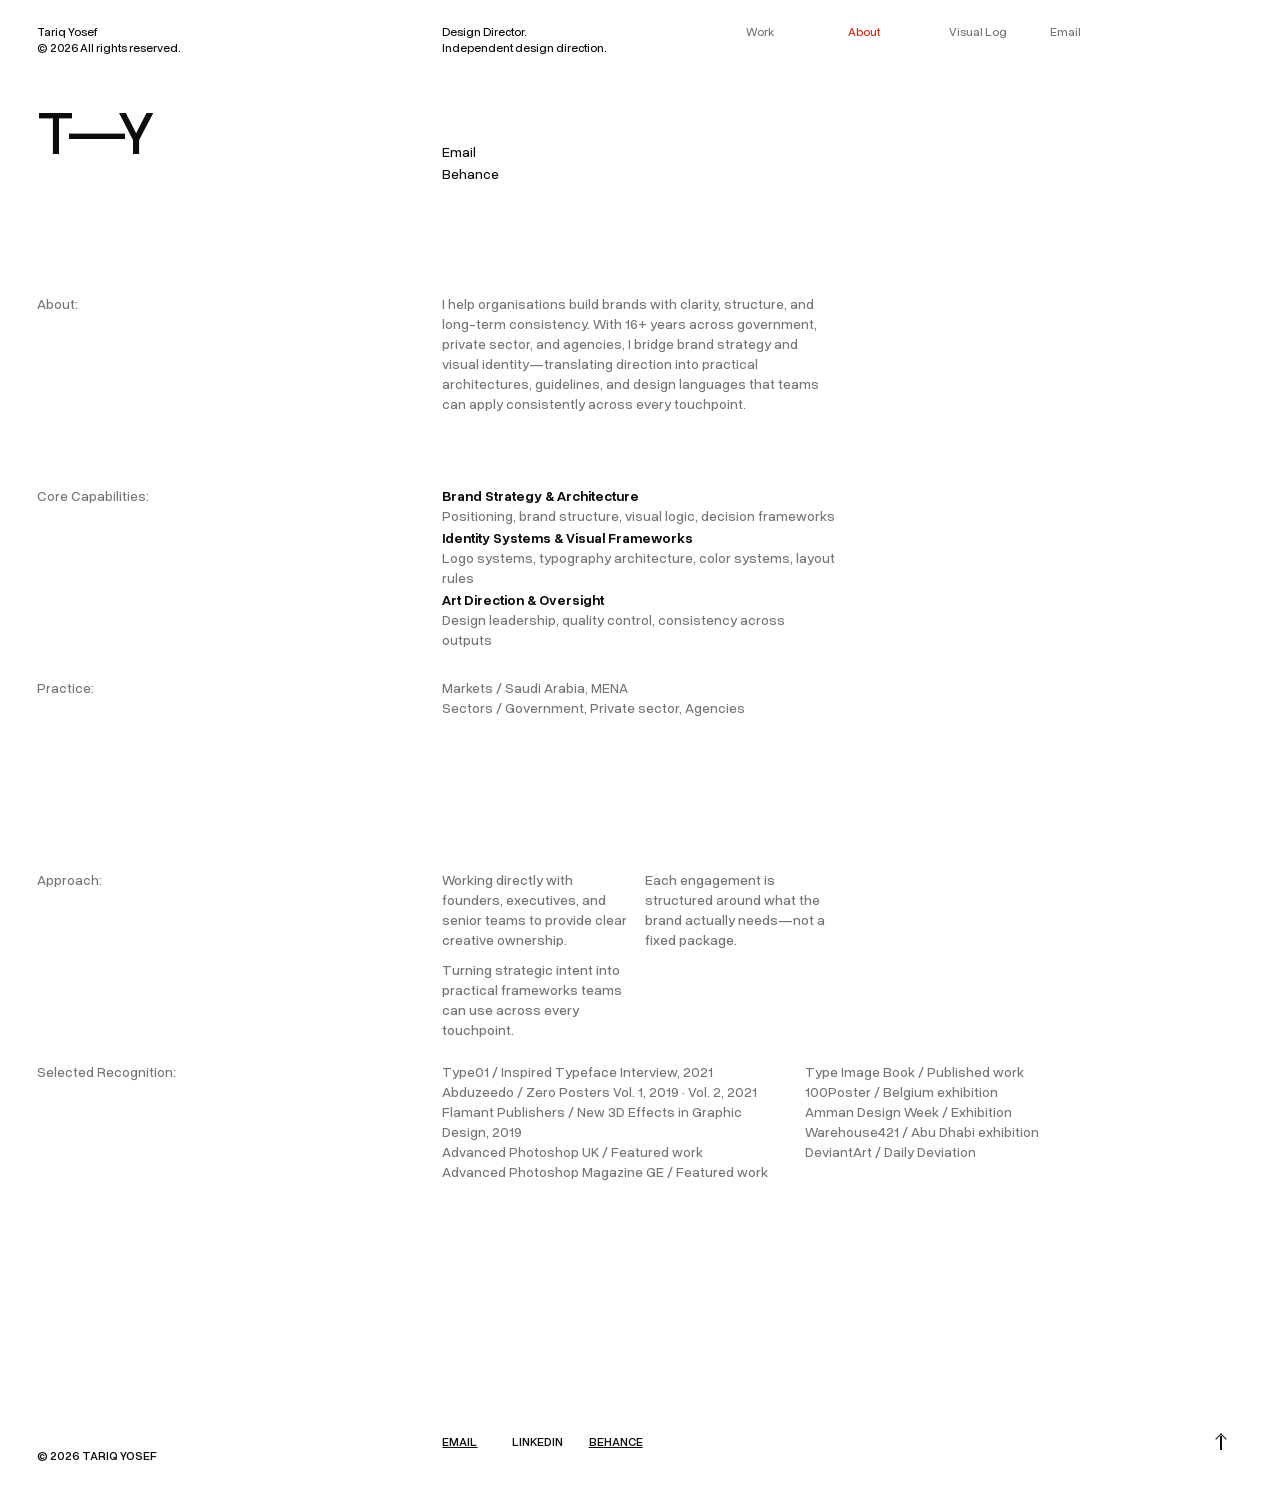
==== about/index.html @ 998d00fc "Use Overused Grotesk typography" ====
<!doctype html>
<html lang="en">
<head>
  <meta charset="utf-8">
  <meta name="viewport" content="width=device-width, initial-scale=1">
  <title>About — Tariq Yosef, Design Director</title>
  <meta name="description" content="About Tariq Yosef, an independent Design Director working across brand systems, visual direction and identity systems.">
  <meta name="theme-color" content="#ffffff">
  <meta property="og:title" content="About — Tariq Yosef, Design Director">
  <meta property="og:description" content="Independent design direction, identity systems and brand governance across Saudi Arabia and MENA.">
  <meta property="og:type" content="website">
  <meta property="og:url" content="https://tariqdesign.com/about/">
  <link rel="canonical" href="https://tariqdesign.com/about/">
  <link rel="stylesheet" href="../styles.css?v=52">
  <script defer src="../script.js?v=26"></script>
</head>
<body data-page="about">
  <a class="skip-link" href="#main">Skip to content</a>

  <header class="information-layer site-information" id="top" aria-label="Portfolio information">
    <div class="information-column">
      <p><a class="identity-home-link" href="../" aria-label="Go to homepage"><span data-site="name">Tariq Yosef</span><br>© <span data-year></span> All rights reserved.</a></p>
    </div>
    <div class="information-column">
      <p><span data-professional-title>Design Director</span>.<br>Independent design direction.</p>
    </div>
    <nav class="site-nav site-menu" aria-label="Primary navigation">
      <a href="../work/">Work</a>
      <a href="./" aria-current="page">About</a>
      <a href="../visual-log/">Visual Log</a>
      <a data-link="email" hidden>Email</a>
    </nav>
  </header>

  <main id="main">
    <section class="profile-panel about-profile" aria-labelledby="about-heading">
      <a class="profile-mark profile-mark-link profile-mark--internal" href="../" aria-label="Go to homepage">T—Y</a>
      <div class="hero-contact">
        <a data-link="email" hidden></a>
        <a data-link="linkedInUrl" target="_blank" rel="noopener noreferrer" hidden>LinkedIn</a>
        <a data-link="behanceUrl" target="_blank" rel="noopener noreferrer" hidden>Behance</a>
      </div>
      <h1 class="visually-hidden" id="about-heading">About Tariq Yosef</h1>
      <div class="profile-details">
        <div>
          <p class="detail-heading"><span data-label="about">About</span>:</p>
          <p class="profile-copy" data-introduction></p>
        </div>
        <div>
          <p class="detail-heading"><span data-label="capabilities">Capabilities</span>:</p>
          <ul data-capabilities></ul>
        </div>
        <div>
          <p class="detail-heading">Practice:</p>
          <ul data-practice></ul>
        </div>
        <div>
          <p class="detail-heading">Approach:</p>
          <ul data-approach></ul>
        </div>
        <div>
          <p class="detail-heading">Selected <span data-label="recognition">recognition</span>:</p>
          <ul data-recognition></ul>
        </div>
        <div class="about-sections" data-about-sections></div>
      </div>
    </section>
  </main>

  <footer class="site-footer">
    <p>© <span data-year></span> <span data-site="name">Tariq Yosef</span></p>
    <div class="site-footer-links">
      <a data-link="email" hidden></a>
      <a data-link="linkedInUrl" target="_blank" rel="noopener noreferrer" hidden>LinkedIn</a>
      <a data-link="behanceUrl" target="_blank" rel="noopener noreferrer" hidden>Behance</a>
    </div>
    <a class="back-to-top" href="#top" aria-label="Back to top"><span class="back-to-top-icon" aria-hidden="true"></span></a>
  </footer>

  <p class="content-error" data-error role="status" hidden></p>
</body>
</html>
---- styles.css ----
@font-face {
  font-family: "Overused Grotesk";
  src: url("assets/fonts/OverusedGrotesk-VF.woff2") format("woff2");
  font-style: normal;
  font-weight: 300 900;
  font-display: swap;
}

:root {
  --paper: #fff;
  --ink: #0d0d0d;
  --muted: #747474;
  --blue: #416ddd;
  --active: #d9270c;
  --gap: 10px;
  --edge: clamp(20px, 2.92vw, 42px);
  --type-body: 14px;
  --type-header: 12px;
  --micro: var(--type-body);
  --site-grid: repeat(12, minmax(0, 1fr));
  --gallery-target-ratio: 0.56;
  --gallery-max-items: 3;
}

* {
  box-sizing: border-box;
}

html {
  scroll-behavior: smooth;
}

body {
  margin: 0;
  background: var(--paper);
  color: var(--ink);
  font-family: "Overused Grotesk", "Helvetica Neue", Helvetica, Arial, sans-serif;
  font-weight: 420;
  -webkit-font-smoothing: antialiased;
}

body.quick-view-open {
  overflow: hidden;
}

a {
  color: inherit;
}

a:hover {
  color: var(--blue);
}

button,
a {
  -webkit-tap-highlight-color: transparent;
}

button:focus-visible,
a:focus-visible {
  outline: 2px solid var(--blue);
  outline-offset: 3px;
}

.skip-link {
  position: fixed;
  z-index: 100;
  top: -60px;
  left: 8px;
  padding: 8px 10px;
  background: #000;
  color: #fff;
  font: 600 11px/1.1 "Overused Grotesk", "Helvetica Neue", Helvetica, Arial, sans-serif;
}

.skip-link:focus {
  top: 8px;
}

.information-layer {
  position: absolute;
  z-index: 20;
  inset: 8px var(--edge) auto;
  width: auto;
  display: grid;
  grid-template-columns: var(--site-grid);
  gap: var(--gap);
  color: #fff;
  mix-blend-mode: difference;
  pointer-events: none;
  font-family: "Overused Grotesk", "Helvetica Neue", Helvetica, Arial, sans-serif;
  font-size: var(--type-header);
  font-weight: 500;
  line-height: 1.3;
  letter-spacing: 0.015em;
  text-transform: uppercase;
  text-shadow: 0 0 0.35px currentColor;
}

.information-column:first-child {
  grid-column: 1;
}

.information-column:last-child {
  grid-column: 2;
}

.information-column,
.profile-details > div,
.profile-details > div > :not(.detail-heading),
.about-section,
.about-section-content {
  min-width: 0;
}

.information-layer p {
  margin: 0 0 20px;
}

.information-layer a {
  pointer-events: auto;
  text-decoration: underline;
  text-underline-offset: 0.13em;
}

.information-layer .identity-home-link,
.profile-mark-link {
  text-decoration: none;
}

.profile-panel {
  min-height: 0;
  display: grid;
  grid-template-columns: var(--site-grid);
  gap: var(--gap);
  padding: 78px var(--edge) 10rem;
}

.profile-mark {
  align-self: start;
  font-size: clamp(4.5rem, 12vw, 11rem);
  font-weight: 470;
  line-height: 0.76;
  letter-spacing: -0.085em;
  white-space: nowrap;
}

.profile-mark-link {
  display: block;
}

.profile-details {
  grid-column: 1 / -1;
  display: block;
  align-self: start;
  margin-top: clamp(6rem, 8vw, 9rem);
  font-family: "Overused Grotesk", "Helvetica Neue", Helvetica, Arial, sans-serif;
  font-size: var(--micro);
  font-weight: 500;
  line-height: 1.35;
  text-transform: none;
}

.profile-details > div {
  display: grid;
  grid-template-columns: var(--site-grid);
  column-gap: var(--gap);
  align-items: start;
  margin: 0;
  padding: clamp(26px, 3.8vw, 64px) 0;
}

.profile-details > div:first-child {
  padding-top: 0;
}

.profile-details > div > :not(.detail-heading) {
  grid-column: 2 / span 2;
}

.detail-heading {
  grid-column: 1;
  margin: 0;
  font-weight: 520;
}

.profile-details ul {
  margin: 0;
  padding: 0;
  color: var(--muted);
  list-style: none;
}

.profile-copy {
  max-width: 72ch;
  margin: 0;
  color: var(--muted);
  font-family: "Overused Grotesk", "Helvetica Neue", Helvetica, Arial, sans-serif;
  font-size: var(--type-body);
  font-weight: 450;
  line-height: 1.42;
  letter-spacing: 0;
  text-transform: none;
}

[data-approach] {
  display: grid;
  grid-template-columns: repeat(2, minmax(0, 1fr));
  column-gap: clamp(18px, 2vw, 42px);
  row-gap: 16px;
  font-family: "Overused Grotesk", "Helvetica Neue", Helvetica, Arial, sans-serif;
  font-size: var(--type-body);
  font-weight: 450;
  line-height: 1.38;
  letter-spacing: 0;
  text-transform: none;
}

[data-approach] li + li {
  margin-top: 0;
}

[data-recognition] {
  grid-column: 2 / -1 !important;
  columns: 2;
  column-gap: clamp(18px, 2vw, 42px);
}

[data-recognition] li {
  break-inside: avoid;
}

[data-capabilities] li + li {
  margin-top: 8px;
}

.capability-title,
.capability-description {
  display: block;
}

.capability-title {
  color: var(--ink);
  font-weight: 600;
}

.capability-description {
  margin-top: 2px;
  font-size: 1em;
  line-height: 1.35;
  text-transform: none;
}

.about-sections {
  display: contents !important;
}

.about-section {
  display: grid;
  grid-template-columns: var(--site-grid);
  column-gap: var(--gap);
  align-items: start;
  padding: clamp(26px, 3.8vw, 64px) 0;
}

.about-section-content {
  grid-column: 2 / span 2;
  color: var(--muted);
}

.about-section-content--one {
  grid-column: 2 / span 1;
}

.about-section-content--three,
.about-section-content--split {
  grid-column: 2 / -1;
}

.about-section-content--split {
  display: grid;
  grid-template-columns: repeat(2, minmax(0, 1fr));
  gap: clamp(18px, 2vw, 42px);
}

.about-section-content--image-left .about-image {
  order: -1;
}

.about-rich-text {
  font-family: "Overused Grotesk", "Helvetica Neue", Helvetica, Arial, sans-serif;
  font-weight: 450;
  line-height: 1.42;
  letter-spacing: 0;
  text-transform: none;
}

.about-rich-text--small {
  font-size: var(--type-header);
}

.about-rich-text--standard {
  font-size: var(--type-body);
}

.about-rich-text--large {
  font-size: clamp(16pt, 1.8vw, 22pt);
  line-height: 1.28;
}

.about-rich-text h3,
.about-rich-text p,
.about-rich-text ul,
.about-rich-text ol {
  margin: 0 0 0.75em;
}

.about-rich-text > :last-child {
  margin-bottom: 0;
}

.about-rich-text h3 {
  color: var(--ink);
  font-size: 1em;
  font-weight: 600;
}

.about-rich-text ul,
.about-rich-text ol {
  padding-left: 1.2em;
}

.about-rich-text a {
  text-decoration: underline;
  text-underline-offset: 0.13em;
}

.about-image {
  min-width: 0;
  margin: 0;
}

.about-image img {
  width: 100%;
  height: auto;
  display: block;
  border-radius: 0;
}

.about-image figcaption {
  margin-top: 7px;
  color: var(--muted);
  font-size: var(--type-header);
  line-height: 1.3;
}

.visual-feed {
  padding: 0 var(--edge) var(--edge);
}

.feed-grid {
  display: block;
}

.project-group {
  display: block;
  padding: clamp(30px, 4vw, 68px) 0;
}

.project-group:first-child {
  padding-top: 0;
}

.project-heading {
  display: grid;
  grid-template-columns: var(--site-grid);
  column-gap: var(--gap);
  align-items: start;
  margin-bottom: clamp(24px, 2.2vw, 40px);
  font-size: var(--micro);
  line-height: 1.3;
}

.project-heading h2,
.project-heading p {
  margin: 0;
}

.project-heading h2 {
  grid-column: 1;
  font-size: inherit;
  font-weight: 620;
}

.project-heading p {
  grid-column: 2 / span 2;
  width: min(100%, 62ch);
  color: var(--muted);
  overflow-wrap: anywhere;
}

@media (min-width: 1200px) {
  .project-heading p {
    width: min(75%, 62ch);
  }
}

.project-media,
.project-images {
  display: grid;
  gap: clamp(10px, 1.4vw, 20px);
}

.project-video {
  min-width: 0;
  margin: 0;
  border-radius: 0;
  overflow: hidden;
  background: #111;
}

.project-video video {
  width: 100%;
  height: auto;
  display: block;
  background: #111;
}

.project-video.has-fallback {
  position: relative;
  background: #e8e8e8;
}

.project-video-fallback {
  width: 100%;
  height: auto;
  display: block;
}

.project-video.has-fallback video {
  position: absolute;
  inset: 0;
  height: 100%;
  object-fit: cover;
  opacity: 0;
  transition: opacity 180ms ease;
}

.project-video.has-fallback.is-video-ready video {
  opacity: 1;
}

.project-video.has-video-error video {
  display: none;
}

.project-slider {
  position: relative;
  min-width: 0;
  aspect-ratio: var(--slider-ratio, 16 / 10);
  border-radius: 0;
  overflow: hidden;
  background: #e8e8e8;
}

.slider-viewport {
  position: absolute;
  inset: 0;
}

.slider-viewport {
  display: flex;
  transform: translate3d(var(--slider-offset, 0%), 0, 0);
  transition: transform 500ms cubic-bezier(0.22, 1, 0.36, 1);
}

.slider-viewport.is-resetting {
  transition: none;
}

.slider-slide {
  position: relative;
  flex: 0 0 100%;
  width: 100%;
  height: 100%;
  display: block;
  margin: 0;
  padding: 0;
  border: 0;
  background: transparent;
  cursor: zoom-in;
}

.slider-slide--clone {
  pointer-events: none;
}

.slider-slide img {
  width: 100%;
  height: 100%;
  display: block;
  object-fit: cover;
}

.slider-dots {
  position: absolute;
  z-index: 2;
  bottom: 12px;
  left: 50%;
  display: flex;
  align-items: center;
  gap: 2px;
  transform: translateX(-50%);
}

.slider-dot {
  width: 24px;
  height: 24px;
  display: grid;
  place-items: center;
  margin: 0;
  padding: 0;
  border: 0;
  background: transparent;
  cursor: pointer;
}

.slider-dot::before {
  width: 7px;
  height: 7px;
  border: 1px solid #fff;
  border-radius: 50%;
  background: transparent;
  box-shadow: 0 0 0 1px rgba(0, 0, 0, 0.18);
  content: "";
}

.slider-dot[aria-current="true"]::before {
  background: #fff;
}

.project-row {
  display: flex;
  align-items: stretch;
  gap: var(--gap);
}

.project-image {
  flex: var(--image-ratio, 1.25) 1 0;
  min-width: 0;
  margin: 0;
}

.project-row--incomplete .project-image {
  flex: 0 1 var(--incomplete-width, calc(50% - (var(--gap) / 2)));
}

.feed-image-button {
  width: 100%;
  display: block;
  margin: 0;
  padding: 0;
  border: 0;
  border-radius: 0;
  overflow: hidden;
  background: #e8e8e8;
  cursor: zoom-in;
}

.project-image .feed-image-button {
  aspect-ratio: var(--image-ratio, 5 / 4);
}

.feed-image-button img {
  display: block;
  width: 100%;
  height: calc(100% + 48px);
  margin-top: -24px;
  object-fit: cover;
  transform: translate3d(0, var(--parallax-y, 0), 0) scale(1.01);
  transition: transform 180ms linear, opacity 180ms ease;
  will-change: transform;
}

.feed-image-button:hover img {
  transform: translate3d(0, var(--parallax-y, 0), 0) scale(1.025);
}

.feed-image-button:active img {
  opacity: 0.7;
}

.feed-footer {
  display: grid;
  grid-template-columns: minmax(0, 1fr) auto;
  column-gap: var(--gap);
  row-gap: clamp(24px, 3vw, 48px);
  align-content: start;
  padding: clamp(5rem, 10vw, 8rem) var(--edge) var(--edge);
  font-family: "Overused Grotesk", "Helvetica Neue", Helvetica, Arial, sans-serif;
  font-size: var(--micro);
  font-weight: 500;
  line-height: 1.35;
  text-transform: uppercase;
}

.feed-footer p,
.feed-footer a {
  margin: 0;
}

.feed-footer p {
  max-width: 60ch;
}

.footer-summary,
.footer-contact,
.footer-portfolio {
  grid-column: 1;
}

.footer-summary {
  grid-column: 1 / -1;
}

.footer-contact {
  color: var(--muted);
  font-weight: 420;
  text-transform: none;
}

.back-to-top {
  grid-column: 2;
  align-self: center;
  justify-self: end;
  width: 28px;
  height: 28px;
  display: grid;
  place-items: center;
  text-decoration: none;
}

.back-to-top-icon {
  position: relative;
  width: 13px;
  height: 17px;
  display: block;
}

.back-to-top-icon::before {
  position: absolute;
  top: 1px;
  left: 3px;
  width: 7px;
  height: 7px;
  border-top: 1.5px solid currentColor;
  border-left: 1.5px solid currentColor;
  content: "";
  transform: rotate(45deg);
}

.back-to-top-icon::after {
  position: absolute;
  top: 2px;
  left: 6px;
  width: 1.5px;
  height: 14px;
  background: currentColor;
  content: "";
}

.quick-view {
  width: 100vw;
  max-width: none;
  height: 100svh;
  max-height: none;
  margin: 0;
  padding: 2.5rem;
  border: 0;
  background: rgba(0, 0, 0, 0.85);
  color: #fff;
}

.quick-view::backdrop {
  background: transparent;
}

.quick-view[open] {
  display: grid;
  grid-template-columns: 44px minmax(0, 1fr) 44px;
  grid-template-rows: minmax(0, 1fr) auto;
  align-items: center;
  gap: 10px;
}

.quick-media {
  grid-column: 2;
  grid-row: 1;
  min-width: 0;
  height: 100%;
  display: grid;
  grid-template-rows: minmax(0, 1fr) auto;
  place-items: center;
  margin: 0;
}

.quick-media img {
  min-width: 0;
  max-width: 100%;
  max-height: calc(100svh - 12rem);
  width: auto;
  height: auto;
  object-fit: contain;
}

.quick-media figcaption {
  justify-self: center;
  width: min(100%, 72rem);
  padding-top: 8px;
  font-family: "Overused Grotesk", "Helvetica Neue", Helvetica, Arial, sans-serif;
  font-size: 0.917rem;
  font-weight: 500;
  line-height: 1.3;
  letter-spacing: 0.06em;
  text-transform: uppercase;
}

.quick-caption span {
  display: block;
  text-align: center;
}

.quick-close,
.quick-arrow {
  z-index: 2;
  min-width: 44px;
  min-height: 44px;
  padding: 0;
  border: 0;
  background: transparent;
  color: #fff;
  font: 400 24px/1 "Overused Grotesk", "Helvetica Neue", Helvetica, Arial, sans-serif;
  cursor: pointer;
}

.quick-close {
  position: absolute;
  top: 10px;
  right: 10px;
  font-size: 32px;
  font-weight: 300;
}

.quick-previous { grid-column: 1; grid-row: 1; }
.quick-next { grid-column: 3; grid-row: 1; }

.quick-count {
  grid-column: 2;
  grid-row: 2;
  justify-self: center;
  margin: 0;
  color: #aaa;
  font-family: "Overused Grotesk", "Helvetica Neue", Helvetica, Arial, sans-serif;
  font-size: 0.917rem;
}

.visually-hidden {
  position: absolute;
  width: 1px;
  height: 1px;
  padding: 0;
  margin: -1px;
  overflow: hidden;
  clip: rect(0, 0, 0, 0);
  white-space: nowrap;
  border: 0;
}

.content-error {
  position: fixed;
  z-index: 100;
  right: 8px;
  bottom: 8px;
  max-width: 28rem;
  margin: 0;
  padding: 10px;
  background: #000;
  color: #fff;
  font: 500 10px/1.2 "Overused Grotesk", "Helvetica Neue", Helvetica, Arial, sans-serif;
}

@media (max-width: 700px) {
  :root {
    --edge: 7px;
    --gap: 5px;
    --site-grid: repeat(2, minmax(0, 1fr));
    --gallery-target-ratio: 0.615;
    --gallery-max-items: 2;
  }

  .information-layer {
    position: relative;
    inset: auto;
    width: auto;
    margin: 7px;
    grid-template-columns: var(--site-grid);
  }

  .information-column {
    overflow-wrap: anywhere;
  }

  .information-layer p {
    margin-bottom: 14px;
  }

  .profile-panel {
    min-height: 100svh;
    display: block;
    padding: 48px 7px 90px;
  }

  .profile-mark {
    font-size: 18vw;
  }

  .profile-details {
    width: 100%;
    display: block;
    margin: 140px 0 0;
  }

  .profile-details > div {
    display: grid;
    grid-template-columns: var(--site-grid);
    column-gap: var(--gap);
    padding: 28px 0;
  }

  .profile-details > div:first-child {
    padding-top: 0;
  }

  .profile-details > div > :not(.detail-heading),
  [data-recognition] {
    grid-column: 2 !important;
    overflow-wrap: anywhere;
  }

  .about-section {
    display: grid;
    grid-template-columns: var(--site-grid);
    column-gap: var(--gap);
    padding: 28px 0;
  }

  .about-section-content,
  .about-section-content--one,
  .about-section-content--two,
  .about-section-content--three,
  .about-section-content--split {
    grid-column: 2 / -1;
  }

  .about-section-content--split {
    grid-template-columns: minmax(0, 1fr);
    gap: 20px;
  }

  [data-approach] {
    display: block;
  }

  [data-approach] li + li {
    margin-top: 8px;
  }

  [data-recognition] {
    columns: 1;
  }

  .feed-grid {
    display: block;
  }

  .project-group {
    display: block;
    padding: 38px 0;
  }

  .project-heading {
    margin-bottom: 20px;
  }

  .project-heading p {
    grid-column: 2 / -1;
    width: 100%;
    max-width: 45ch;
  }

  .project-images {
    gap: var(--gap);
  }

  .feed-footer {
    display: grid;
    grid-template-columns: minmax(0, 1fr) auto;
    row-gap: 32px;
    padding: 6rem var(--edge) var(--edge);
  }

  .footer-summary,
  .footer-contact,
  .footer-portfolio {
    grid-column: 1;
  }

  .back-to-top {
    grid-column: 2;
    justify-self: end;
  }

  .footer-summary,
  .footer-contact,
  .footer-portfolio {
    grid-column: 1 / -1;
    max-width: 100%;
    overflow-wrap: anywhere;
  }

  .back-to-top {
    grid-column: 2;
  }

  .feed-footer a {
    display: inline-block;
    margin-top: 0;
  }

  .quick-view {
    padding: 38px 6px 24px;
  }

  .quick-view[open] {
    grid-template-columns: 40px minmax(0, 1fr) 40px;
    gap: 2px;
  }

  .quick-media img {
    max-height: calc(100svh - 110px);
  }
}

/* Twelve-column composition from the approved 1440px layouts. */
.information-layer {
  inset: 24px var(--edge) auto;
  color: var(--ink);
  mix-blend-mode: normal;
  font-size: var(--type-header);
  font-weight: 450;
  line-height: 1.35;
  letter-spacing: 0;
  text-transform: none;
  text-shadow: none;
}

.information-layer p {
  margin-bottom: 24px;
}

.information-column:first-child {
  grid-column: 1 / span 2;
}

.site-information .information-column:nth-child(2) {
  grid-column: 5 / span 2;
}

.site-information .site-menu {
  grid-column: 8 / span 4;
  display: grid;
  grid-template-columns: repeat(4, minmax(0, 1fr));
  gap: var(--gap);
  justify-content: initial;
}

.site-menu a {
  justify-self: start;
  color: var(--muted);
}

.site-menu a[aria-current="page"] {
  color: var(--active);
  text-decoration: none;
}

.profile-panel,
.about-profile,
.work-profile {
  min-height: 0;
  grid-template-columns: var(--site-grid);
  padding: 112px var(--edge) clamp(7rem, 12vw, 11rem);
}

.profile-mark,
.home-profile .profile-mark {
  grid-column: 1 / span 2;
  font-size: clamp(6rem, 9.45vw, 8.5rem);
  font-weight: 470;
  line-height: 0.76;
  letter-spacing: -0.085em;
}

.hero-contact {
  grid-column: 5 / span 2;
  align-self: start;
  display: flex;
  flex-direction: column;
  gap: 4px;
  margin-top: 80px;
  font-size: var(--type-body);
  line-height: 1.25;
}

.hero-contact a {
  width: fit-content;
  text-decoration: none;
}

.profile-details,
.home-profile .profile-details,
.about-profile .profile-details,
.work-profile .profile-details {
  grid-column: 1 / -1;
  margin-top: clamp(9rem, 11vw, 10rem);
  font-size: var(--type-body);
  font-weight: 430;
  line-height: 1.42;
}

.profile-details > div {
  min-height: clamp(190px, 15vw, 220px);
  grid-template-columns: var(--site-grid);
  padding: 0;
}

.profile-details > div:first-child {
  padding-top: 0;
}

.detail-heading {
  grid-column: 1 / span 2;
  color: var(--muted);
  font-weight: 430;
}

.profile-details > div > :not(.detail-heading),
.about-section-content {
  grid-column: 5 / span 4;
}

.profile-copy {
  max-width: 46ch;
  font-size: var(--type-body);
  font-weight: 430;
  line-height: 1.42;
}

[data-capabilities] li + li {
  margin-top: 2px;
}

.capability-title {
  font-weight: 620;
}

.capability-description {
  margin-top: 0;
  line-height: 1.42;
}

[data-approach] {
  grid-template-columns: repeat(2, minmax(0, 1fr));
  gap: var(--gap);
  font-size: var(--type-body);
  line-height: 1.42;
}

[data-recognition] {
  grid-column: 5 / span 7 !important;
}

.about-section {
  grid-template-columns: var(--site-grid);
}

.home-work,
.visual-feed {
  padding-right: var(--edge);
  padding-left: var(--edge);
}

.section-heading,
.project-heading {
  grid-template-columns: var(--site-grid);
}

.section-heading {
  padding-bottom: clamp(28px, 4vw, 56px);
}

.section-heading h2,
.project-heading h2 {
  grid-column: 1 / span 2;
}

.section-heading a {
  grid-column: 8 / span 3;
  justify-self: start;
}

.project-heading p {
  grid-column: 5 / span 4;
  width: 100%;
}

.work-profile,
.visual-log-profile {
  padding-bottom: 0;
}

.work-profile .profile-details,
.visual-log-profile .profile-details {
  margin-bottom: 0;
}

.work-profile .profile-details > div,
.visual-log-profile .profile-details > div {
  min-height: clamp(150px, 12vw, 180px);
}

.work-feed,
.visual-log-feed {
  padding-bottom: clamp(7rem, 12vw, 11rem);
}

.work-index-grid,
.visual-log-grid {
  display: grid;
  grid-template-columns: var(--site-grid);
  column-gap: var(--gap);
  row-gap: clamp(3.5rem, 7vw, 7rem);
}

.work-project-card {
  grid-column: 1 / -1;
  min-width: 0;
  scroll-margin-top: 24px;
}

.work-project-card--six-columns {
  grid-column: span 6;
}

.work-project-card:focus {
  outline: none;
}

.work-project-link {
  display: block;
  color: var(--ink);
  text-decoration: none;
}

.visual-log-button {
  width: 100%;
  margin: 0;
  padding: 0;
  border: 0;
  background: transparent;
  font: inherit;
  text-align: left;
  cursor: zoom-in;
}

.visual-log-empty {
  grid-column: 1 / -1;
}

.work-project-thumbnail {
  width: 100%;
  overflow: hidden;
  background: #f1f1f1;
}

.work-project-thumbnail img {
  width: 100%;
  height: auto;
  display: block;
  transform: scale(1.001);
  transform-origin: center;
  transition: opacity 280ms ease, transform 500ms cubic-bezier(0.2, 0.75, 0.25, 1);
}

.work-project-title {
  display: flex;
  justify-content: space-between;
  gap: var(--gap);
  align-items: baseline;
  padding-top: 10px;
  font-size: var(--type-body);
  line-height: 1.3;
}

.work-project-title h2,
.work-project-title span {
  margin: 0;
  font: inherit;
}

.work-project-title h2 {
  font-weight: 540;
  transition: color 220ms ease, transform 320ms cubic-bezier(0.2, 0.75, 0.25, 1);
}

.work-project-title span {
  color: var(--muted);
  opacity: 0;
  transform: translateX(-8px);
  transition: color 220ms ease, opacity 220ms ease, transform 320ms cubic-bezier(0.2, 0.75, 0.25, 1);
}

.work-project-link:hover {
  color: var(--ink);
}

.work-project-link:hover .work-project-thumbnail img,
.work-project-link:focus-visible .work-project-thumbnail img {
  opacity: 0.9;
  transform: scale(1.012);
}

.work-project-link:hover .work-project-title h2,
.work-project-link:focus-visible .work-project-title h2 {
  color: var(--blue);
  transform: translateX(4px);
}

.work-project-link:hover .work-project-title span,
.work-project-link:focus-visible .work-project-title span {
  color: var(--blue);
  opacity: 1;
  transform: translateX(0);
}

.project-group {
  padding: 0 0 clamp(6rem, 10vw, 9rem);
}

.project-heading {
  margin-bottom: clamp(24px, 3vw, 44px);
}

.featured-project-heading {
  grid-template-columns: var(--site-grid);
}

.featured-project-heading h3 {
  grid-column: 1 / span 2;
}

.featured-project-heading span {
  grid-column: 8 / span 3;
  justify-self: start;
}

.site-footer {
  grid-template-columns: var(--site-grid);
  font-size: var(--type-header);
}

.site-footer p {
  grid-column: 1 / span 2;
}

.site-footer-links {
  grid-column: 5 / span 3;
}

.site-footer .back-to-top {
  grid-column: 12;
}

@media (max-width: 700px) {
  :root {
    --edge: 7px;
    --gap: 5px;
    --site-grid: repeat(2, minmax(0, 1fr));
  }

  .information-layer {
    position: relative;
    inset: auto;
    margin: var(--edge);
  }

  .information-column:first-child {
    grid-column: 1;
  }

  .site-information .information-column:nth-child(2) {
    grid-column: 2;
  }

  .site-information .site-menu {
    grid-column: 1 / -1;
    grid-template-columns: repeat(4, auto);
    justify-content: start;
    gap: 20px;
    margin-top: 8px;
  }

  .profile-panel,
  .about-profile,
  .work-profile,
  .home-profile {
    display: grid;
    grid-template-columns: var(--site-grid);
    padding: 48px var(--edge) 5rem;
  }

  .profile-mark,
  .home-profile .profile-mark {
    grid-column: 1 / -1;
    font-size: 18vw;
  }

  .hero-contact {
    grid-column: 2;
    margin-top: 48px;
  }

  .profile-details,
  .home-profile .profile-details,
  .about-profile .profile-details,
  .work-profile .profile-details {
    grid-column: 1 / -1;
    margin-top: 7rem;
  }

  .profile-details > div {
    min-height: 0;
    margin-bottom: 5rem;
    grid-template-columns: var(--site-grid);
  }

  .detail-heading {
    grid-column: 1;
  }

  .profile-details > div > :not(.detail-heading),
  .about-section-content,
  [data-recognition] {
    grid-column: 2 !important;
  }

  .section-heading h2,
  .project-heading h2,
  .featured-project-heading h3 {
    grid-column: 1;
  }

  .section-heading a,
  .project-heading p,
  .featured-project-heading span {
    grid-column: 2;
  }

  .site-footer p {
    grid-column: 1;
  }

  .site-footer-links {
    grid-column: 1 / -1;
  }

  .site-footer .back-to-top {
    grid-column: 2;
  }
}

@media (prefers-reduced-motion: reduce) {
  html {
    scroll-behavior: auto;
  }

  .feed-image-button img {
    transition: none;
    transform: none;
  }

  .slider-viewport {
    transition: none;
  }

  .work-project-thumbnail img,
  .work-project-title h2,
  .work-project-title span {
    transition: none;
  }
}

/* Multi-page site shell */
.site-header {
  position: relative;
  z-index: 20;
  display: grid;
  grid-template-columns: var(--site-grid);
  gap: var(--gap);
  align-items: start;
  padding: 9px var(--edge) 12px;
  border-bottom: 0;
  font-size: var(--type-header);
  font-weight: 540;
  line-height: 1.25;
  letter-spacing: 0.015em;
  text-transform: uppercase;
}

.site-identity {
  grid-column: 1;
  display: flex;
  flex-direction: column;
  text-decoration: none;
}

.site-nav {
  grid-column: 4;
  display: flex;
  justify-content: space-between;
  gap: 12px;
}

.site-nav a {
  text-decoration: none;
}

.site-nav a[aria-current="page"] {
  text-decoration: none;
}

.site-information .information-column:nth-child(2) {
  grid-column: 5 / span 2;
}

.site-information .site-menu {
  grid-column: 8 / span 4;
  display: grid;
  grid-template-columns: repeat(4, minmax(0, 1fr));
  justify-content: initial;
  pointer-events: auto;
}

.home-profile {
  min-height: 0;
  align-items: start;
  padding-top: 112px;
  padding-bottom: clamp(7rem, 12vw, 11rem);
}

.home-profile .profile-mark {
  grid-column: 1 / span 2;
}

.home-profile .profile-details {
  grid-column: 1 / -1;
}

.home-intro,
.page-intro {
  display: grid;
  grid-template-columns: var(--site-grid);
  gap: var(--gap);
  padding-right: var(--edge);
  padding-left: var(--edge);
}

.home-intro {
  min-height: min(78svh, 900px);
  align-content: end;
  padding-top: clamp(8rem, 18vh, 14rem);
  padding-bottom: clamp(3rem, 6vw, 7rem);
}

.page-label {
  grid-column: 1;
  align-self: start;
  margin: 0;
  font-size: var(--type-header);
  font-weight: 540;
  line-height: 1.3;
  text-transform: uppercase;
}

.home-intro h1 {
  grid-column: 2 / -1;
  max-width: 24ch;
  margin: 0;
  font-size: clamp(2.2rem, 5.2vw, 6.2rem);
  font-weight: 430;
  line-height: 0.98;
  letter-spacing: -0.045em;
}

.home-work {
  padding: 0 var(--edge) var(--edge);
}

body[data-page="home"] .section-heading,
body[data-page="home"] .site-footer {
  border-top: 0;
}

.section-heading {
  display: grid;
  grid-template-columns: var(--site-grid);
  gap: var(--gap);
  align-items: baseline;
  padding: 12px 0 clamp(28px, 4vw, 54px);
  border-top: 0;
  font-size: var(--type-header);
  line-height: 1.3;
  text-transform: uppercase;
}

.section-heading h2,
.section-heading a {
  margin: 0;
  font-size: inherit;
  font-weight: 540;
}

.section-heading h2 {
  grid-column: 1 / span 2;
}

.section-heading a {
  grid-column: 8 / span 3;
  justify-self: start;
}

.featured-project {
  padding: 0 0 clamp(48px, 7vw, 110px);
}

.featured-project-link {
  display: block;
  color: var(--ink);
  text-decoration: none;
}

.featured-project-heading {
  display: grid;
  grid-template-columns: var(--site-grid);
  gap: var(--gap);
  padding-bottom: 10px;
  font-size: var(--type-body);
  line-height: 1.3;
}

.featured-project-heading h3,
.featured-project-heading span {
  margin: 0;
  font: inherit;
}

.featured-project-heading h3 {
  grid-column: 1 / span 2;
  font-weight: 600;
}

.featured-project-heading span {
  grid-column: 8 / span 3;
  justify-self: start;
  color: var(--muted);
}

.featured-project-link > img {
  width: 100%;
  aspect-ratio: 16 / 9;
  display: block;
  border-radius: 0;
  object-fit: cover;
  transition: opacity 180ms ease, transform 240ms ease;
}

.featured-project-link:hover > img {
  opacity: 0.92;
  transform: scale(0.997);
}

.featured-projects-empty {
  margin: 0 0 8rem;
  color: var(--muted);
  font-size: var(--type-body);
}

.page-intro {
  min-height: min(68svh, 760px);
  align-content: end;
  padding-top: clamp(8rem, 17vh, 13rem);
  padding-bottom: clamp(4rem, 8vw, 9rem);
}

.page-intro h1,
.page-intro p {
  margin: 0;
}

.page-intro h1 {
  grid-column: 1;
  font-size: var(--type-header);
  font-weight: 540;
  line-height: 1.3;
  text-transform: uppercase;
}

.page-intro p {
  grid-column: 2 / span 2;
  max-width: 66ch;
  color: var(--muted);
  font-size: clamp(18pt, 2.5vw, 30pt);
  font-weight: 430;
  line-height: 1.2;
  letter-spacing: -0.02em;
}

.about-profile {
  min-height: 0;
  padding-top: 112px;
  padding-bottom: clamp(7rem, 12vw, 11rem);
}

.about-profile .profile-details {
  margin-top: clamp(9rem, 11vw, 10rem);
}

.work-feed {
  padding-bottom: clamp(7rem, 12vw, 11rem);
}

.project-group {
  scroll-margin-top: 24px;
}

.project-group:focus {
  outline: none;
}

.site-footer {
  display: grid;
  grid-template-columns: var(--site-grid);
  gap: var(--gap);
  align-items: end;
  margin: 0 var(--edge);
  padding: 12px 0 var(--edge);
  border-top: 0;
  font-size: var(--type-header);
  font-weight: 520;
  line-height: 1.3;
  text-transform: uppercase;
}

.site-footer p {
  grid-column: 1 / span 2;
  margin: 0;
}

.site-footer-links {
  grid-column: 5 / span 3;
  display: flex;
  gap: clamp(14px, 2vw, 30px);
}

.site-footer .back-to-top {
  grid-column: 12;
  justify-self: end;
}

@media (max-width: 700px) {
  .site-header {
    padding-right: var(--edge);
    padding-left: var(--edge);
  }

  .site-identity {
    grid-column: 1;
  }

  .site-nav {
    grid-column: 2;
  }

  .site-information .information-column:nth-child(2) {
    grid-column: 2;
  }

  .site-information .site-menu {
    grid-column: 1 / -1;
    justify-content: flex-start;
    margin-top: 10px;
  }

  .home-profile {
    min-height: 0;
    display: grid;
    grid-template-columns: var(--site-grid);
    padding: 48px var(--edge) 5rem;
  }

  .home-profile .profile-mark {
    grid-column: 1 / -1;
    font-size: 18vw;
  }

  .home-profile .profile-details {
    grid-column: 1 / -1;
    margin-top: 7rem;
  }

  .home-intro {
    min-height: 70svh;
    padding-top: 7rem;
    padding-bottom: 4rem;
  }

  .page-label {
    grid-column: 1 / -1;
    margin-bottom: 5rem;
  }

  .home-intro h1 {
    grid-column: 1 / -1;
    font-size: clamp(2.25rem, 11vw, 4.6rem);
  }

  .section-heading h2 {
    grid-column: 1;
  }

  .section-heading a {
    grid-column: 2;
  }

  .featured-project-heading h3 {
    grid-column: 1;
  }

  .featured-project-heading span {
    grid-column: 2;
  }

  .featured-project-link > img {
    max-height: none;
  }

  .page-intro {
    min-height: 58svh;
    padding-top: 7rem;
    padding-bottom: 5rem;
  }

  .page-intro h1 {
    grid-column: 1;
  }

  .page-intro p {
    grid-column: 1 / -1;
    margin-top: 5rem;
    font-size: clamp(18pt, 7vw, 25pt);
  }

  .about-profile {
    min-height: 0;
    padding-top: 48px;
  }

  .about-profile .profile-details {
    margin-top: 7rem;
  }

  .site-footer p {
    grid-column: 1;
  }

  .site-footer-links {
    grid-column: 1 / -1;
    margin-top: 28px;
  }

  .site-footer .back-to-top {
    grid-column: 2;
    grid-row: 1;
  }
}

.project-heading h2 a {
  text-decoration: none;
}

.project-profile {
  padding-bottom: 0;
}

.project-profile h1.detail-heading {
  font-size: var(--type-body);
  line-height: 1.42;
}

.project-profile .profile-details > div {
  min-height: clamp(150px, 12vw, 180px);
}

.project-detail-feed {
  padding: 0 var(--edge) clamp(7rem, 12vw, 11rem);
}

.project-detail-feed .project-group {
  padding-top: 0;
}

@media (max-width: 700px) {
  .project-profile {
    padding-bottom: 0;
  }

  .work-index-grid,
  .visual-log-grid {
    row-gap: 3.5rem;
  }

  .work-project-card--six-columns {
    grid-column: 1 / -1;
  }

  .work-project-title span {
    opacity: 1;
    transform: none;
  }

  .project-profile .profile-details > div {
    min-height: 0;
    margin-bottom: 2rem;
  }
}

/* Design Director refinement: stronger point of view, tighter internal-page pacing. */
.home-positioning {
  grid-column: 5 / span 7;
  align-self: start;
  max-width: 24ch;
  margin: clamp(13rem, 16vw, 16rem) 0 0;
  font-size: clamp(1.9rem, 2.65vw, 2.75rem);
  font-weight: 430;
  line-height: 1.01;
  letter-spacing: -0.045em;
}

.profile-mark--internal {
  font-size: clamp(3.25rem, 4.8vw, 4.75rem);
}

.work-profile .profile-details,
.visual-log-profile .profile-details,
.project-profile .profile-details {
  margin-top: clamp(4.5rem, 6vw, 6.5rem);
}

.about-profile .profile-details {
  margin-top: clamp(6rem, 8vw, 8rem);
}

.work-profile .profile-details > div,
.visual-log-profile .profile-details > div,
.project-profile .profile-details > div {
  min-height: clamp(100px, 8vw, 130px);
}

.about-profile .hero-contact {
  margin-top: 32px;
}

.project-copy {
  min-width: 0;
}

.project-metadata {
  display: grid;
  grid-template-columns: repeat(2, minmax(0, 1fr));
  gap: 14px var(--gap);
  max-width: 46rem;
  margin: clamp(28px, 3vw, 42px) 0 0;
}

.project-metadata[hidden] {
  display: none;
}

.project-metadata > div {
  min-width: 0;
}

.project-metadata dt,
.project-metadata dd {
  margin: 0;
  overflow-wrap: anywhere;
}

.project-metadata dt {
  color: var(--muted);
  font-size: var(--type-header);
  line-height: 1.3;
  text-transform: uppercase;
}

.project-metadata dd {
  margin-top: 3px;
  color: var(--ink);
  font-size: var(--type-body);
  line-height: 1.35;
}

.site-menu a {
  min-width: 44px;
  min-height: 44px;
  display: inline-flex;
  align-items: flex-start;
}

.identity-home-link {
  min-width: 44px;
  min-height: 44px;
  display: inline-block;
}

.site-footer-links a {
  min-width: 44px;
  min-height: 44px;
  display: inline-flex;
  align-items: center;
}

.back-to-top {
  width: 44px;
  height: 44px;
}

@media (max-width: 700px) {
  .home-positioning {
    grid-column: 1 / -1;
    max-width: 19ch;
    margin-top: 3.5rem;
    font-size: clamp(1.75rem, 7.4vw, 2.5rem);
  }

  .home-profile .profile-details {
    margin-top: 6rem;
  }

  .profile-mark--internal {
    font-size: clamp(2.75rem, 12vw, 4rem);
  }

  .work-profile .profile-details,
  .visual-log-profile .profile-details,
  .project-profile .profile-details {
    margin-top: 4rem;
  }

  .about-profile .profile-details {
    margin-top: 5.5rem;
  }

  .about-profile .hero-contact {
    margin-top: 24px;
  }

  .project-metadata {
    grid-template-columns: 1fr;
  }

  .site-menu a {
    align-items: center;
  }
}
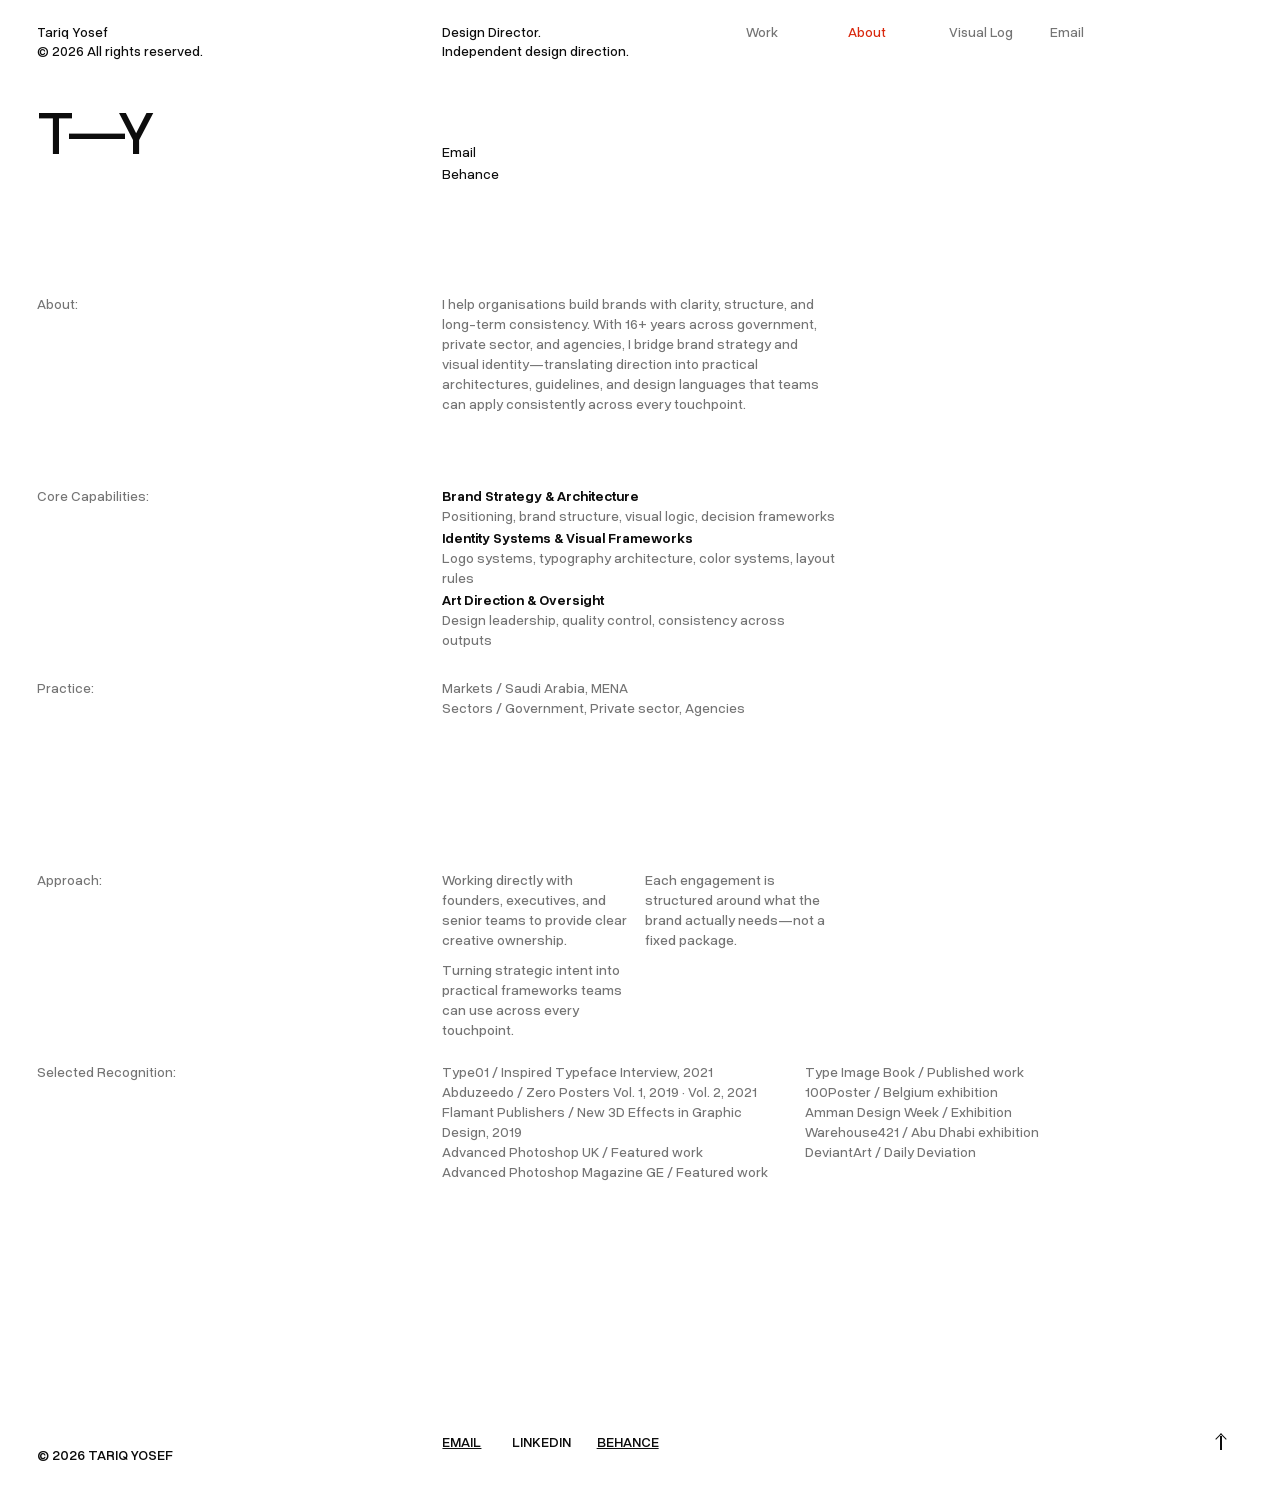
==== commit f67c9b0c: "Refine site typography spacing" ====
--- a/about/index.html
+++ b/about/index.html
@@ -11,7 +11,7 @@
   <meta property="og:type" content="website">
   <meta property="og:url" content="https://tariqdesign.com/about/">
   <link rel="canonical" href="https://tariqdesign.com/about/">
-  <link rel="stylesheet" href="../styles.css?v=52">
+  <link rel="stylesheet" href="../styles.css?v=53">
   <script defer src="../script.js?v=26"></script>
 </head>
 <body data-page="about">
--- a/styles.css
+++ b/styles.css
@@ -15,7 +15,7 @@
   --gap: 10px;
   --edge: clamp(20px, 2.92vw, 42px);
   --type-body: 14px;
-  --type-header: 12px;
+  --type-header: 13.8px;
   --micro: var(--type-body);
   --site-grid: repeat(12, minmax(0, 1fr));
   --gallery-target-ratio: 0.56;
@@ -1863,7 +1863,7 @@
   font-size: clamp(1.9rem, 2.65vw, 2.75rem);
   font-weight: 430;
   line-height: 1.01;
-  letter-spacing: -0.045em;
+  letter-spacing: -0.02em;
 }
 
 .profile-mark--internal {
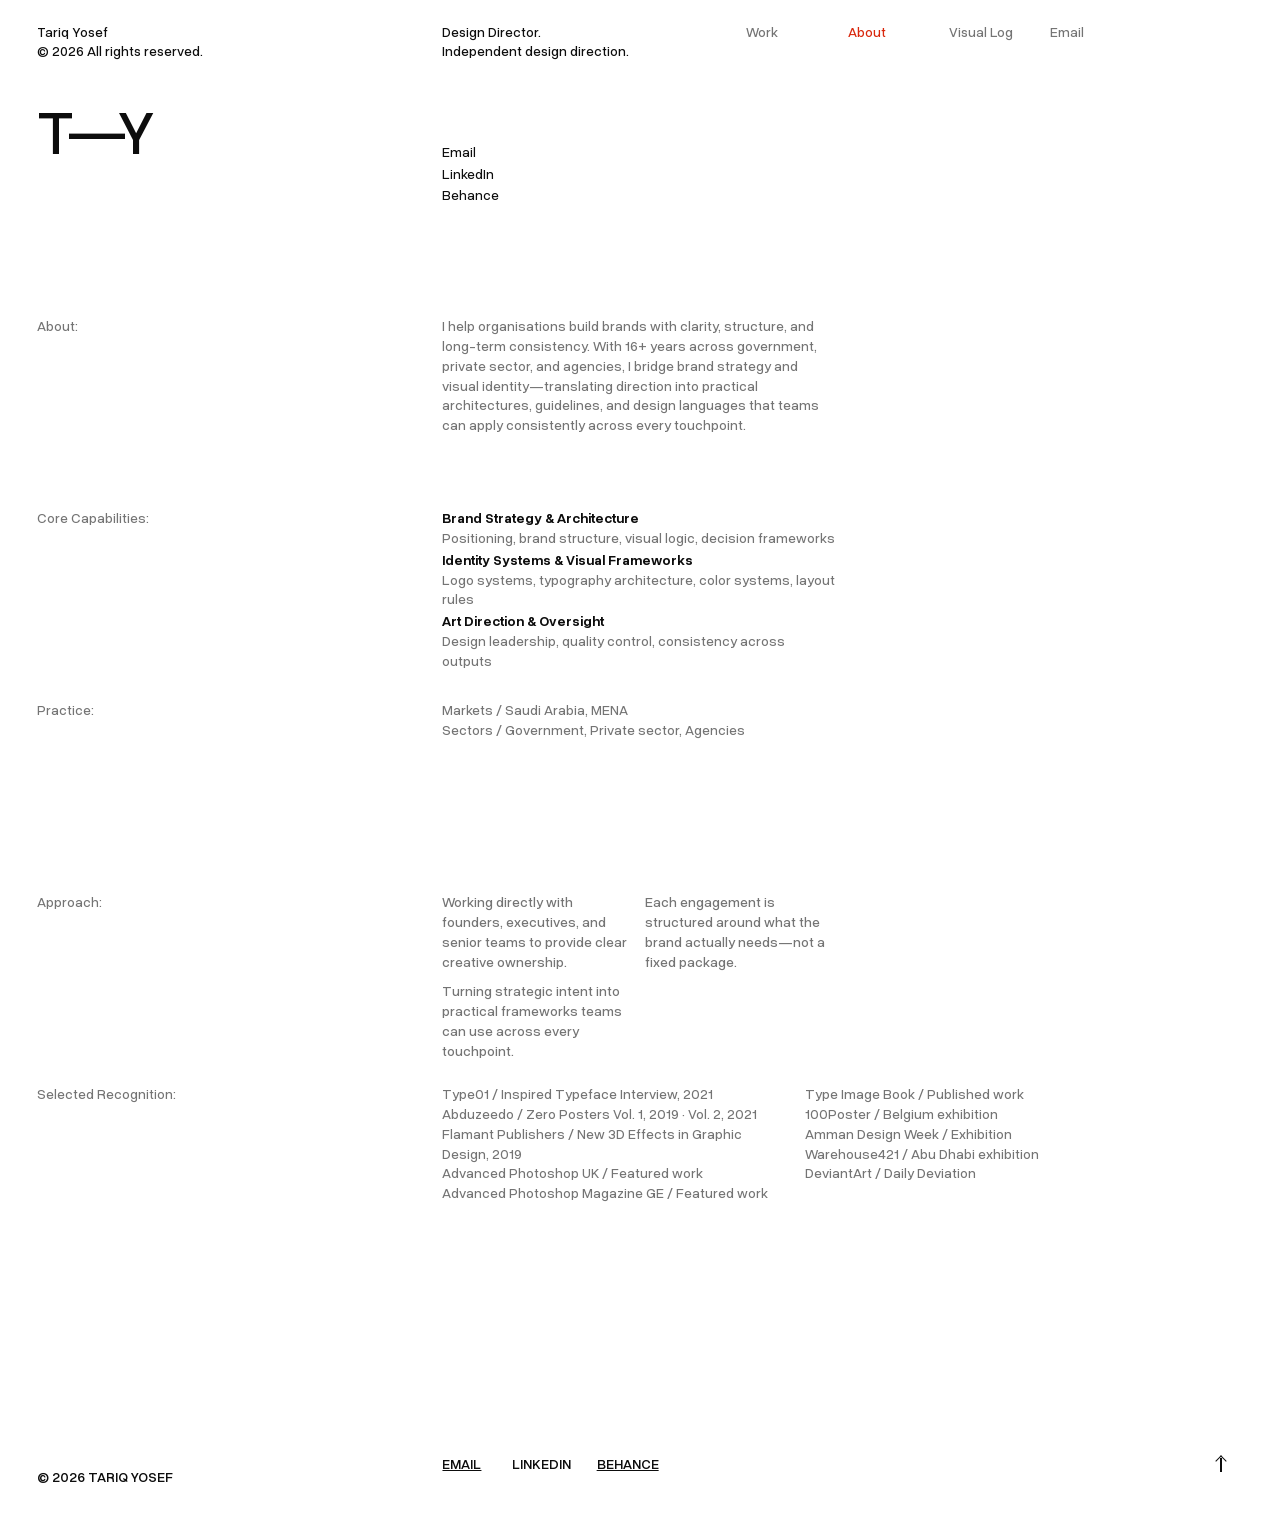
==== commit 911313b0: "Add contact link hover arrow" ====
--- a/about/index.html
+++ b/about/index.html
@@ -11,7 +11,7 @@
   <meta property="og:type" content="website">
   <meta property="og:url" content="https://tariqdesign.com/about/">
   <link rel="canonical" href="https://tariqdesign.com/about/">
-  <link rel="stylesheet" href="../styles.css?v=53">
+  <link rel="stylesheet" href="../styles.css?v=55">
   <script defer src="../script.js?v=26"></script>
 </head>
 <body data-page="about">
--- a/styles.css
+++ b/styles.css
@@ -13,6 +13,7 @@
   --blue: #416ddd;
   --active: #d9270c;
   --gap: 10px;
+  --media-flow-gap: calc(var(--gap) * 2);
   --edge: clamp(20px, 2.92vw, 42px);
   --type-body: 14px;
   --type-header: 13.8px;
@@ -408,7 +409,7 @@
 .project-media,
 .project-images {
   display: grid;
-  gap: clamp(10px, 1.4vw, 20px);
+  gap: var(--media-flow-gap);
 }
 
 .project-video {
@@ -899,7 +900,7 @@
   }
 
   .project-images {
-    gap: var(--gap);
+    gap: var(--media-flow-gap);
   }
 
   .feed-footer {
@@ -1023,8 +1024,33 @@
 }
 
 .hero-contact a {
+  display: inline-flex;
+  align-items: baseline;
   width: fit-content;
   text-decoration: none;
+}
+
+.hero-contact a::before {
+  width: 0;
+  overflow: hidden;
+  content: "→";
+  opacity: 0;
+  font-size: 0.9em;
+  line-height: 1;
+  transform: translateX(-0.35em);
+  transition: width 160ms ease, opacity 160ms ease, transform 160ms ease;
+}
+
+.hero-contact a:hover,
+.hero-contact a:focus-visible {
+  text-decoration: none;
+}
+
+.hero-contact a:hover::before,
+.hero-contact a:focus-visible::before {
+  width: 1.2em;
+  opacity: 1;
+  transform: translateX(0);
 }
 
 .profile-details,
@@ -1406,6 +1432,10 @@
   .work-project-thumbnail img,
   .work-project-title h2,
   .work-project-title span {
+    transition: none;
+  }
+
+  .hero-contact a::before {
     transition: none;
   }
 }
@@ -1822,7 +1852,7 @@
 }
 
 .project-detail-feed {
-  padding: 0 var(--edge) clamp(7rem, 12vw, 11rem);
+  padding: var(--media-flow-gap) var(--edge) clamp(7rem, 12vw, 11rem);
 }
 
 .project-detail-feed .project-group {
